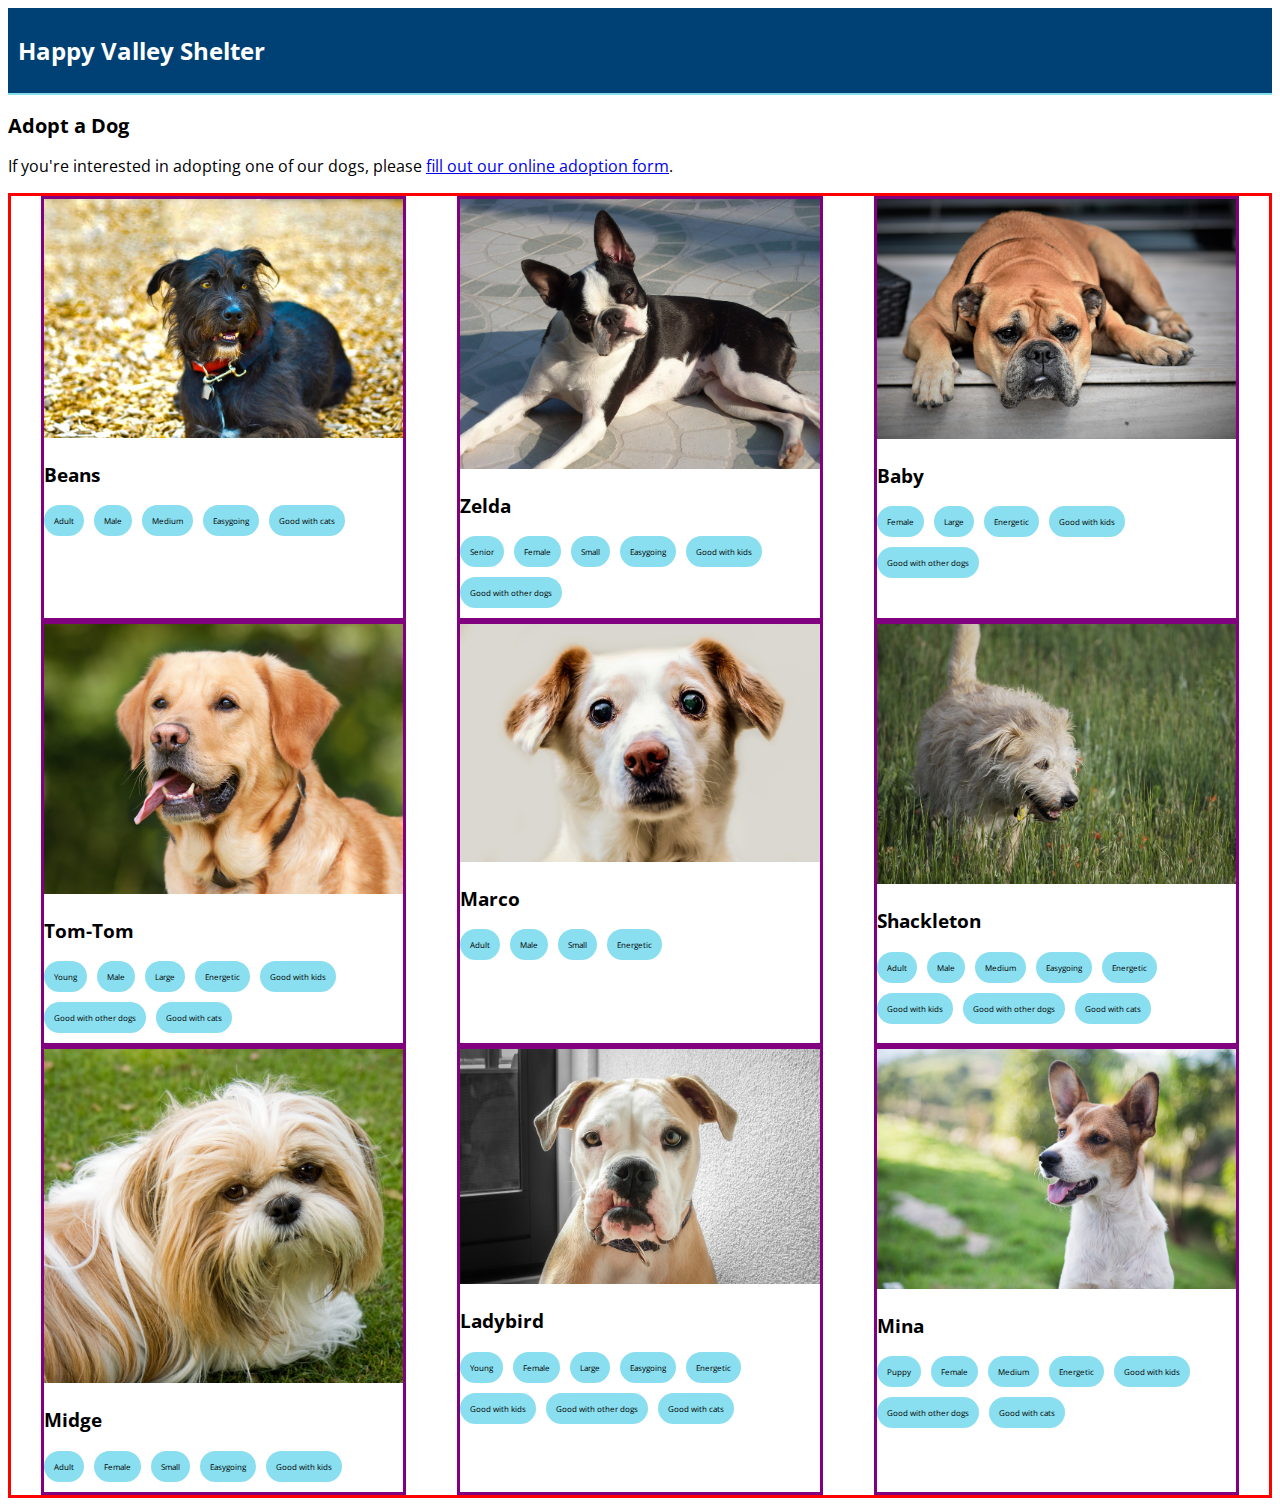
==== dog_adopt.html @ 356b7e02 "Went back and fixed too many classes_unorganized" ====
<!DOCTYPE html>
<html lang="en">

<head>
    <meta charset="UTF-8">
    <meta http-equiv="X-UA-Compatible" content="IE=edge">
    <meta name="viewport" content="width=device-width, initial-scale=1.0">
    <title>Dog Adoption - Homepage</title>
    <link href="https://fonts.googleapis.com/css?family=Open+Sans:400,700|Oswald:400,700" rel="stylesheet" />
    <link rel="stylesheet" href="dog_adopt_style.css">
</head>

<body>
    <header>
        <h1>Happy Valley Shelter</h1>
    </header>

    <h2>Adopt a Dog</h2>
    <p>If you're interested in adopting one of our dogs, please <a href=#>fill out our online adoption form</a>.</p>

    <div id="dog_container">
        <article class="dog">
            <img src="starter_files/images/beans.jpg" alt="dog with dark fur laying in grass">
            <h3>Beans</h3>
            <div class="traits">
                <p>Adult</p>
                <p>Male</p>
                <p>Medium</p>
                <p>Easygoing</p>
                <p>Good with cats</p>
            </div>
        </article>

        <article class="dog">
            <img src="starter_files/images/boston-terrier.jpg" alt="boston terrier laying on tiled floor">
            <h3>Zelda</h3>
            <div class="traits">
                <p>Senior</p>
                <p>Female</p>
                <p>Small</p>
                <p>Easygoing</p>
                <p>Good with kids</p>
                <p>Good with other dogs</p>
            </div>
        </article>

        <article class="dog">
            <img src="starter_files/images/boxer.jpg" alt="boxer laying on porch">
            <h3>Baby</h3>
            <div class="traits">
                <p>Female</p>
                <p>Large</p>
                <p>Energetic</p>
                <p>Good with kids</p>
                <p>Good with other dogs</p>
            </div>
        </article>

        <article class="dog">
            <img src="starter_files/images/golden-lab.jpg" alt="close up of golden-lab">
            <h3>Tom-Tom</h3>
            <div class="traits">
                <p>Young</p>
                <p>Male</p>
                <p>Large</p>
                <p>Energetic</p>
                <p>Good with kids</p>
                <p>Good with other dogs</p>
                <p>Good with cats</p>
            </div>
        </article>

        <article class="dog">
            <img src="starter_files/images/little-dog.jpg" alt="close up of little dog with light fur">
            <h3>Marco</h3>
            <div class="traits">
                <p>Adult</p>
                <p>Male</p>
                <p>Small</p>
                <p>Energetic</p>
            </div>
        </article>

        <article class="dog">
            <img src="starter_files/images/old-shaggy.jpg" alt="dog with long fur running in grass">
            <h3>Shackleton</h3>
            <div class="traits">
                <p>Adult</p>
                <p>Male</p>
                <p>Medium</p>
                <p>Easygoing</p>
                <p>Energetic</p>
                <p>Good with kids</p>
                <p>Good with other dogs</p>
                <p>Good with cats</p>
            </div>
        </article>

        <article class="dog">
            <img src="starter_files/images/shih-tzu.jpg" alt="close up of shih-tzu laying in grass">
            <h3>Midge</h3>
            <div class="traits">
                <p>Adult</p>
                <p>Female</p>
                <p>Small</p>
                <p>Easygoing</p>
                <p>Good with kids</p>
            </div>
        </article>

        <article class="dog">
            <img src="starter_files/images/young-bulldog.jpg"
                alt="close up of bulldog with bottom teeth covering upper lip">
            <h3>Ladybird</h3>
            <div class="traits">
                <p>Young</p>
                <p>Female</p>
                <p>Large</p>
                <p>Easygoing</p>
                <p>Energetic</p>
                <p>Good with kids</p>
                <p>Good with other dogs</p>
                <p>Good with cats</p>
            </div>
        </article>

        <article class="dog">
            <img src="starter_files/images/young-peppy.jpg"
                alt="close up of dog with brown fur around face and light body">
            <h3>Mina</h3>
            <div class="traits">
                <p>Puppy</p>
                <p>Female</p>
                <p>Medium</p>
                <p>Energetic</p>
                <p>Good with kids</p>
                <p>Good with other dogs</p>
                <p>Good with cats</p>
            </div>
        </article>
    </div>

</body>

<footer></footer>
---- dog_adopt_style.css ----
body {
    font-family: Open Sans;
}

header {
    background-color: #004175;
    color: white;
    font-size: 12px;
    padding: 10px;
    border-bottom-width: 2px;
    border-bottom-color: #89DEEF;
    border-bottom-style: solid;
}

h2 {
    font-size: 20px;

}

#dog_container {
    border: solid red;
    display: flex;
    flex-wrap: wrap;
    justify-content: space-between;
    padding: 0px 30px 0px 30px;
}

.dog {
    border: 3px solid purple;
    width: 30%;
}

.traits {
    display: flex;
    flex-wrap: wrap;
    justify-content: flex-start;

}

.traits>p {
    background-color: #89DEEF;
    padding: 10px;
    margin: 0px 10px 10px 0px;
    font-size: 50%;
    border-radius: 30px;
}

img {
    width: 100%;
    /* % adjusts to the parent*/

}
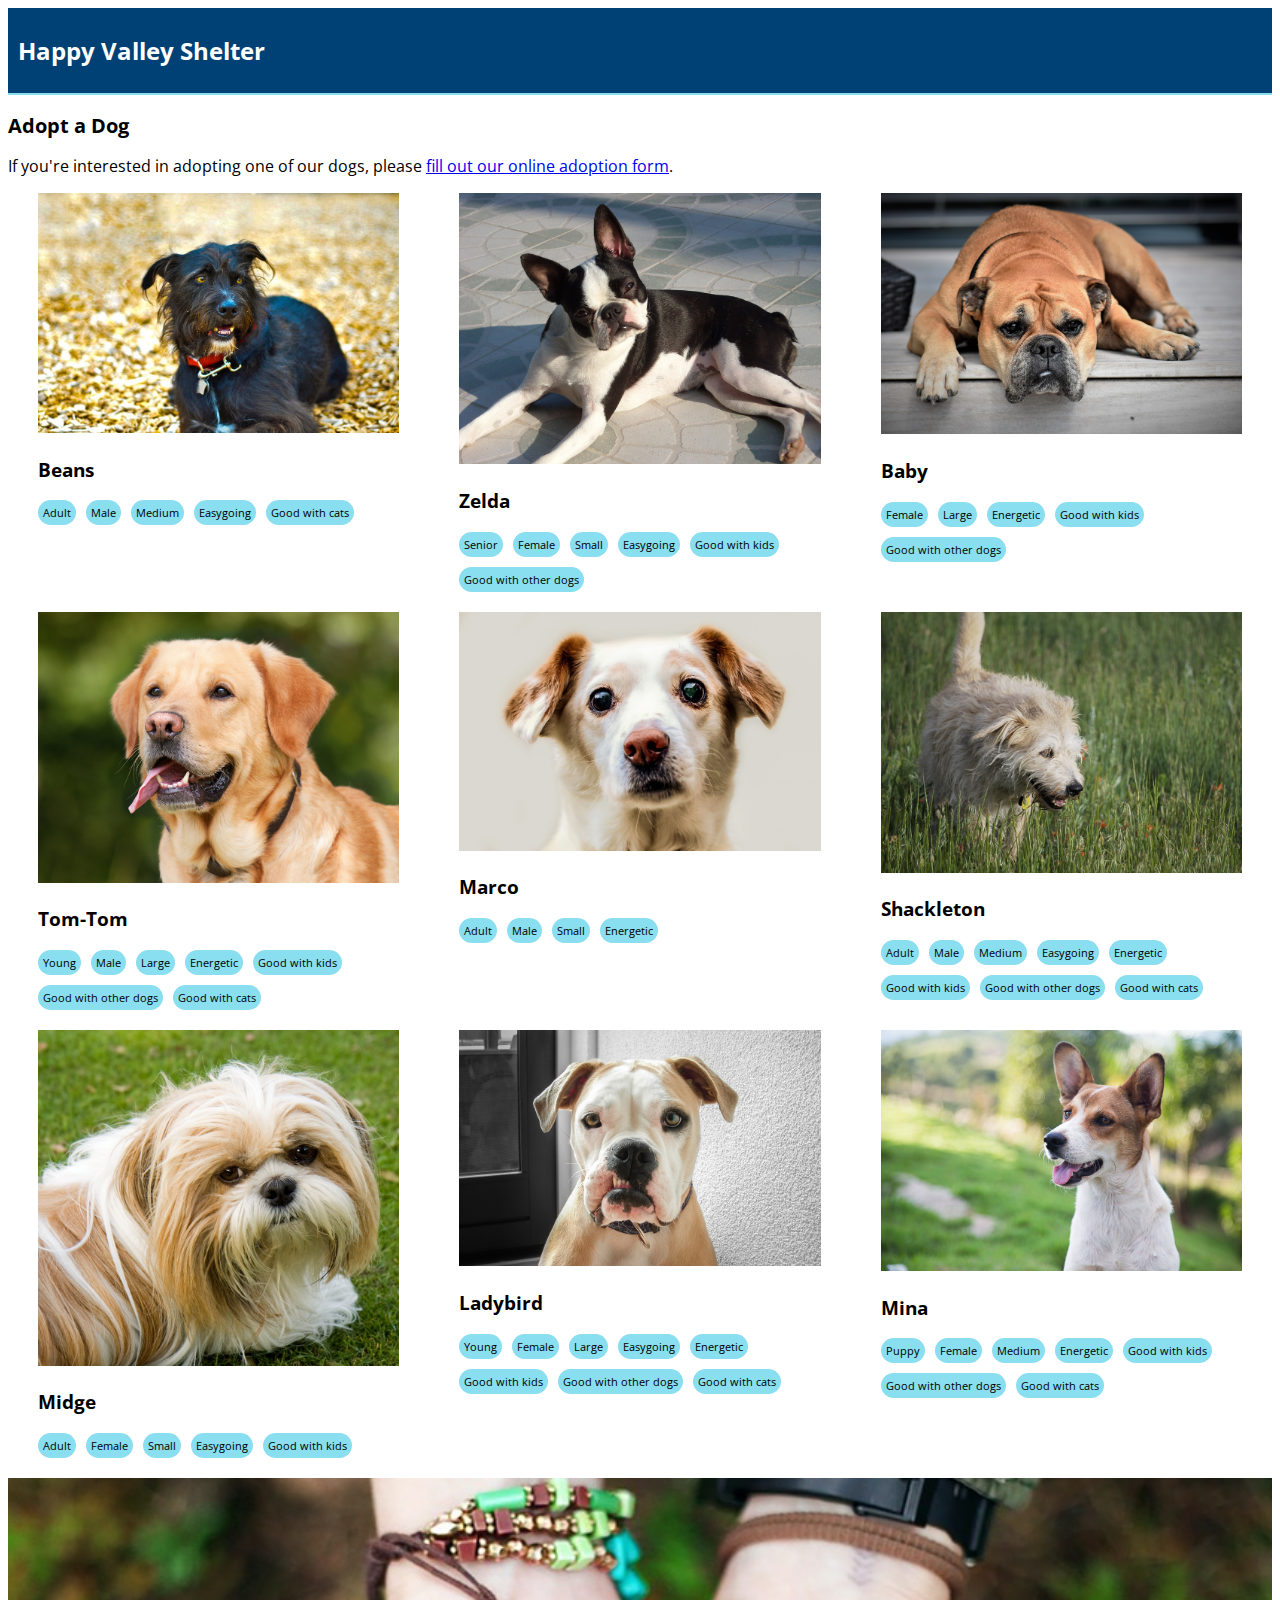
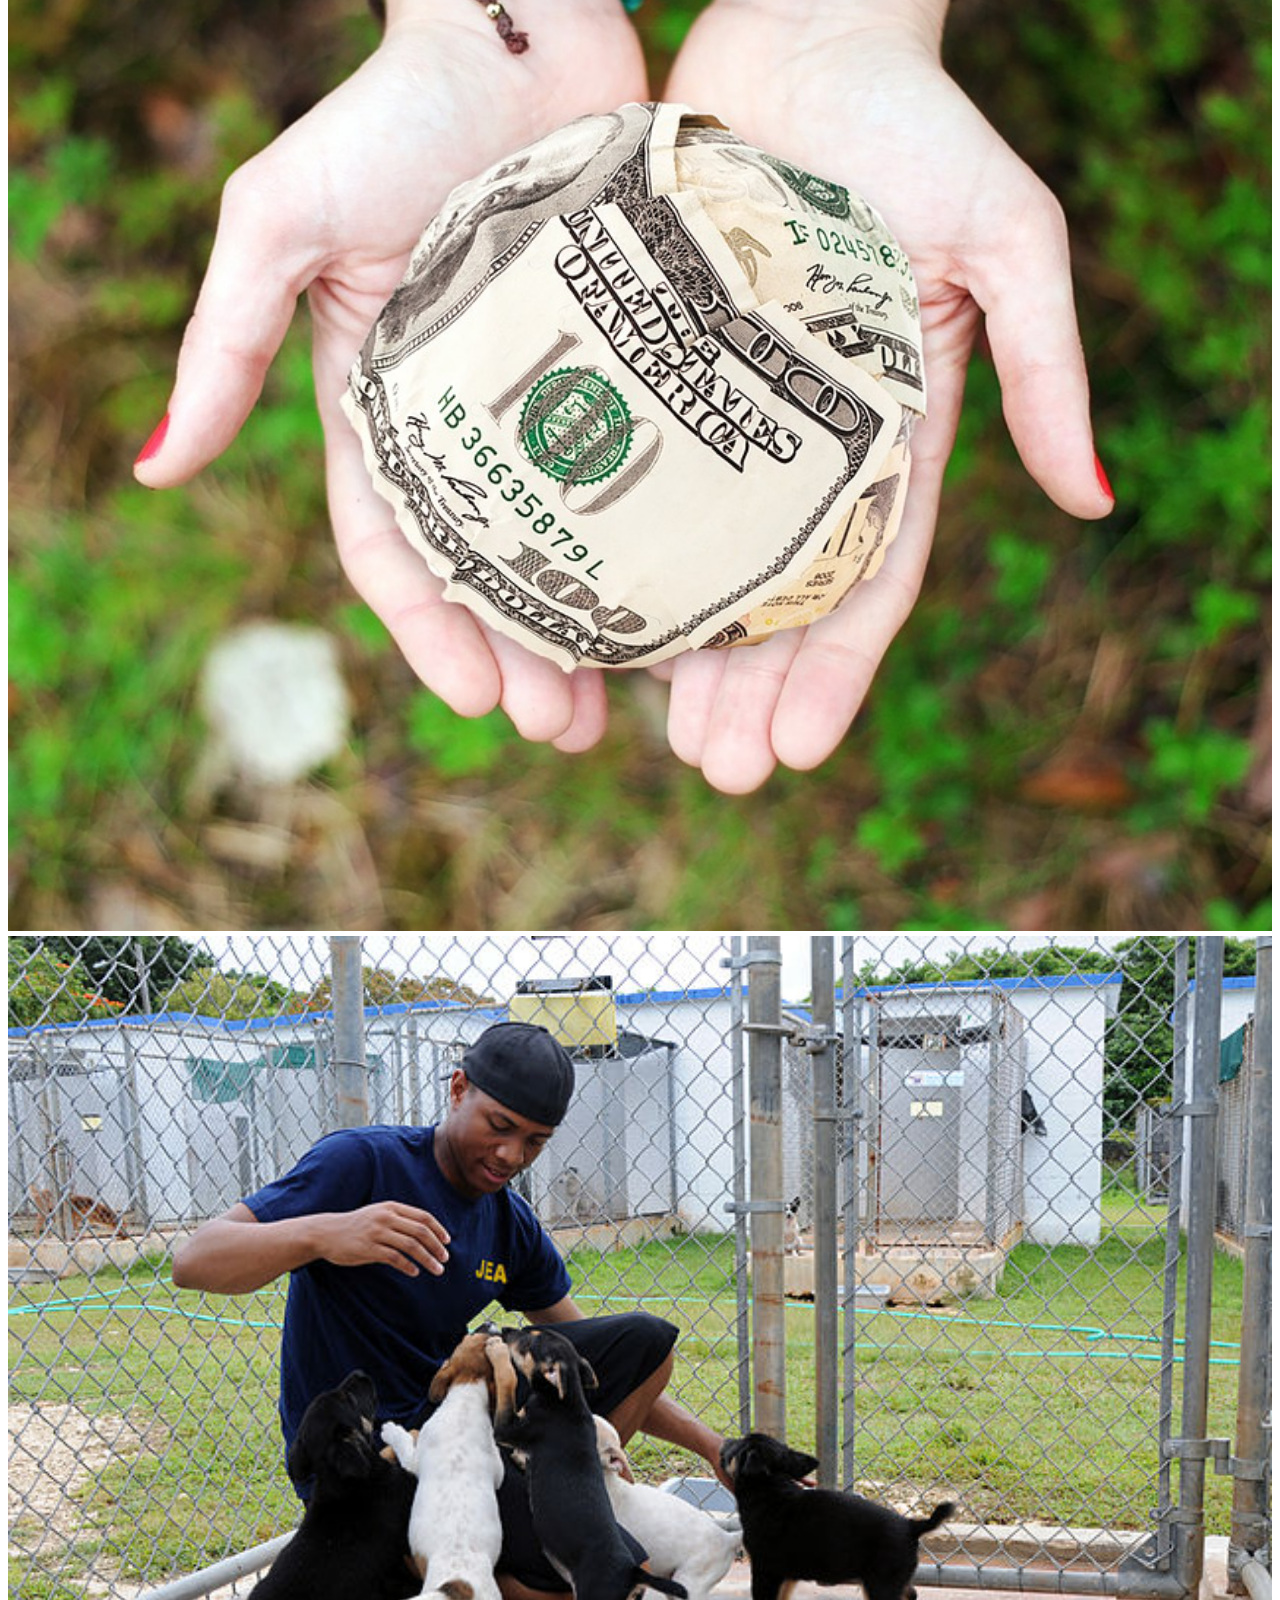
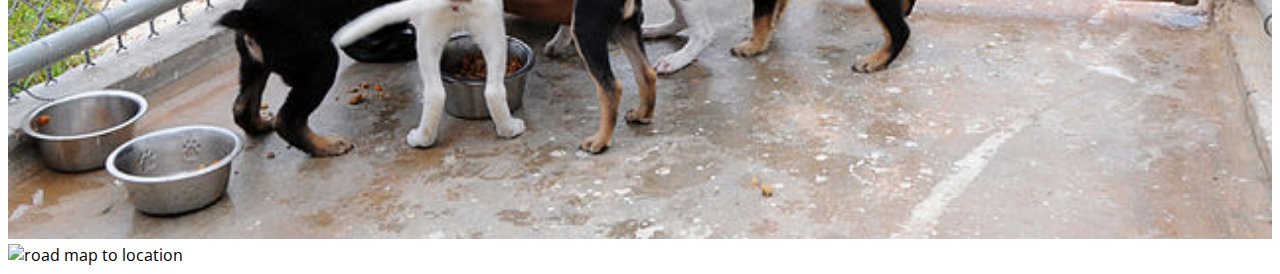
==== commit 26ec4483: "starting on footer" ====
--- a/dog_adopt.html
+++ b/dog_adopt.html
@@ -142,4 +142,9 @@
 
 </body>
 
-<footer></footer>+<footer>
+    <img src="starter_files/images/donate.jpg" alt="hands holding money in palm">
+    <img src="starter_files/images/volunteer.jpg" alt="man kneeling with puppies jumping on his lap">
+    <img src="/Users/candaceandrews/Desktop/Homework/css-dog-adoption-CandaceAndrews/starter_files/images/location.png"
+        alt="road map to location">
+</footer>--- a/dog_adopt_style.css
+++ b/dog_adopt_style.css
@@ -18,7 +18,7 @@
 }
 
 #dog_container {
-    border: solid red;
+    /* border: solid red; */
     display: flex;
     flex-wrap: wrap;
     justify-content: space-between;
@@ -26,8 +26,9 @@
 }
 
 .dog {
-    border: 3px solid purple;
+    /* border: 3px solid purple; */
     width: 30%;
+    padding-bottom: 10px;
 }
 
 .traits {
@@ -39,14 +40,13 @@
 
 .traits>p {
     background-color: #89DEEF;
-    padding: 10px;
+    padding: 5px;
     margin: 0px 10px 10px 0px;
-    font-size: 50%;
+    font-size: 70%;
     border-radius: 30px;
 }
 
 img {
     width: 100%;
-    /* % adjusts to the parent*/
-
+    /* % adjusts to the parent */
 }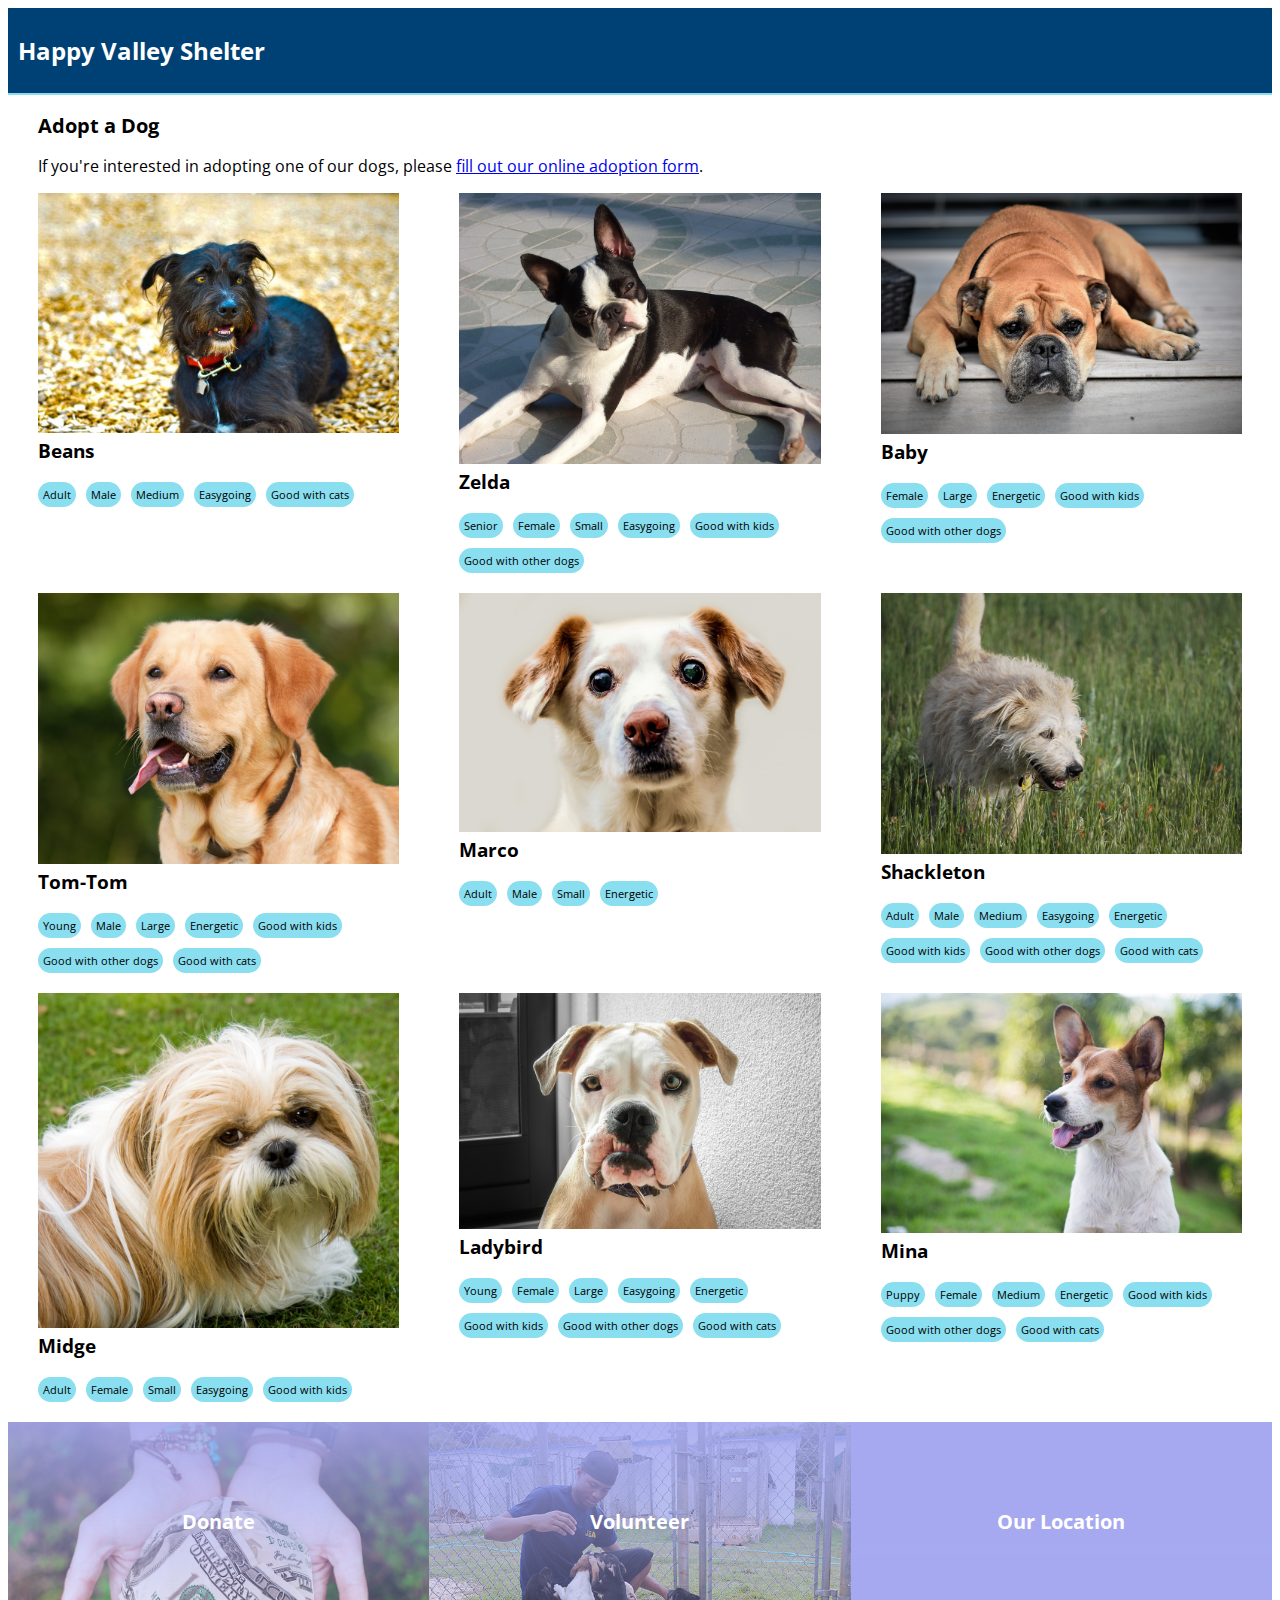
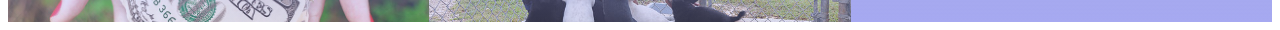
==== commit 7759a3a1: "Finished dog adopt page" ====
--- a/dog_adopt.html
+++ b/dog_adopt.html
@@ -15,8 +15,10 @@
         <h1>Happy Valley Shelter</h1>
     </header>
 
-    <h2>Adopt a Dog</h2>
-    <p>If you're interested in adopting one of our dogs, please <a href=#>fill out our online adoption form</a>.</p>
+    <div id="top">
+        <h2>Adopt a Dog</h2>
+        <p>If you're interested in adopting one of our dogs, please <a href=#>fill out our online adoption form</a>.</p>
+    </div>
 
     <div id="dog_container">
         <article class="dog">
@@ -143,8 +145,15 @@
 </body>
 
 <footer>
-    <img src="starter_files/images/donate.jpg" alt="hands holding money in palm">
-    <img src="starter_files/images/volunteer.jpg" alt="man kneeling with puppies jumping on his lap">
-    <img src="/Users/candaceandrews/Desktop/Homework/css-dog-adoption-CandaceAndrews/starter_files/images/location.png"
-        alt="road map to location">
+    <article class="footer_parts" id="f1">
+        <h2>Donate</h2>
+    </article>
+
+    <article class="footer_parts" id="f2">
+        <h2>Volunteer</h2>
+    </article>
+
+    <article class="footer_parts" id="f3">
+        <h2>Our Location</h2>
+    </article>
 </footer>--- a/dog_adopt_style.css
+++ b/dog_adopt_style.css
@@ -14,11 +14,17 @@
 
 h2 {
     font-size: 20px;
+}
 
+h3 {
+    margin-top: 0%;
+}
+
+#top {
+    padding: 0px 30px 0px 30px;
 }
 
 #dog_container {
-    /* border: solid red; */
     display: flex;
     flex-wrap: wrap;
     justify-content: space-between;
@@ -26,7 +32,6 @@
 }
 
 .dog {
-    /* border: 3px solid purple; */
     width: 30%;
     padding-bottom: 10px;
 }
@@ -48,5 +53,61 @@
 
 img {
     width: 100%;
+    height: auto;
     /* % adjusts to the parent */
-}+    object-fit: cover;
+}
+
+footer {
+    display: flex;
+    flex-direction: row;
+    flex: 1 1 auto;
+    color: white;
+    background-color: #A6A9F0;
+    height: 200px;
+}
+
+.footer_parts {
+    margin: 0;
+    width: 100%;
+    object-fit: cover;
+    text-align: center;
+    display: flex;
+    align-items: stretch;
+    justify-content: center;
+    /* line-height: 20px; */
+}
+
+.footer_parts h2 {
+    margin: auto;
+}
+
+#f1 {
+    background:
+        linear-gradient(rgba(166, 169, 240, 0.9),
+            rgba(166, 169, 240, 0.3)),
+        url(starter_files/images/donate.jpg);
+    background-size: cover;
+}
+
+#f2 {
+    background:
+        linear-gradient(rgba(166, 169, 240, 0.9),
+            rgba(166, 169, 240, 0.3)),
+        url(starter_files/images/volunteer.jpg);
+    background-size: cover;
+}
+
+#f3 {
+    background:
+        linear-gradient(rgba(166, 169, 240, 0.9),
+            rgba(166, 169, 240, 0.3)),
+        url(starter_files/images/location.jpg);
+    background-size: cover;
+}
+
+/* * {
+    border-color: black;
+    border-width: 2px;
+    border-style: solid;
+} */